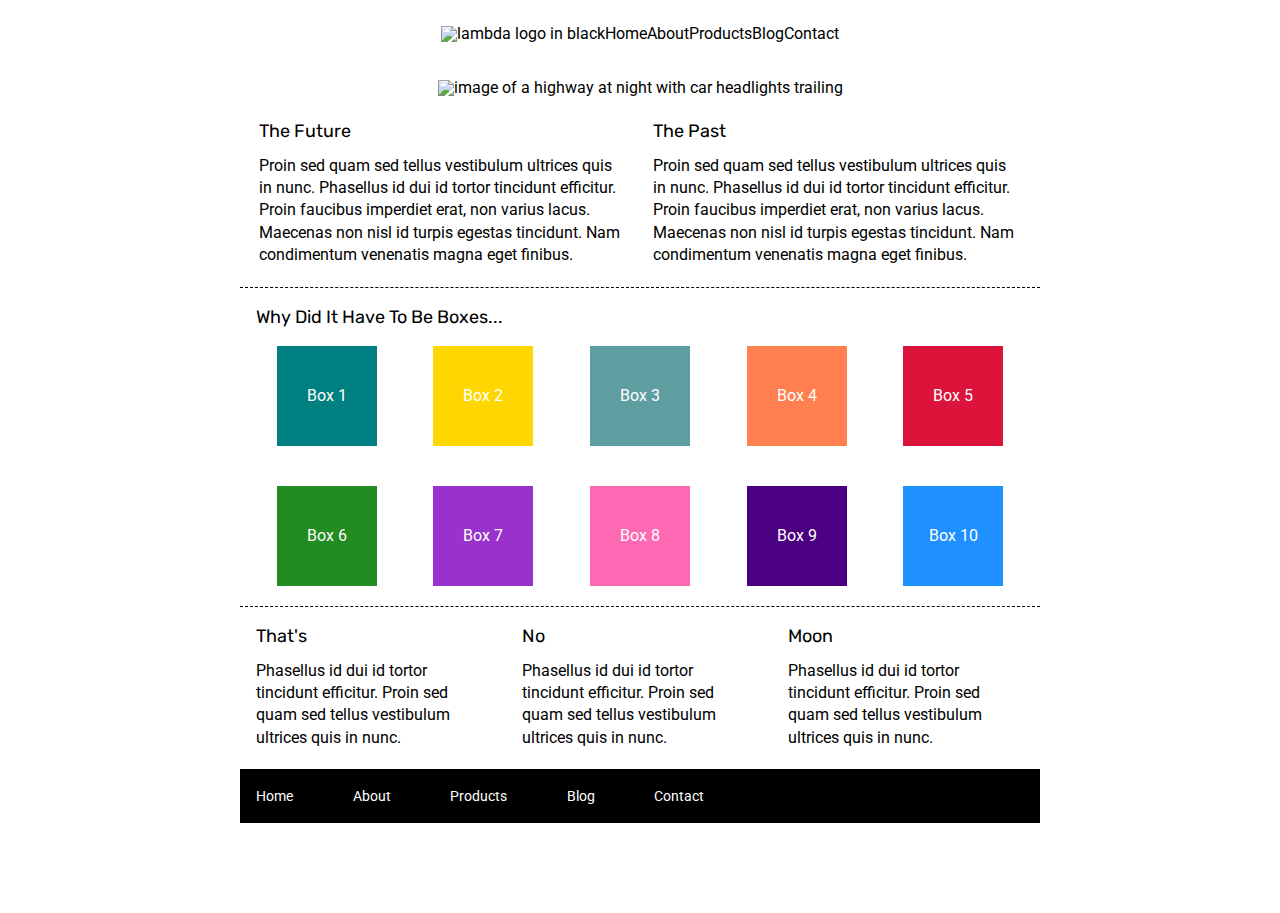
==== index.html @ 368d9b3e "finished linking about.html and the HTML" ====
<!doctype html>

<html lang="en">
<head>
  <meta charset="utf-8">

  <title>Sprint Challenge - Home</title>

  <link href="https://fonts.googleapis.com/css?family=Roboto|Rubik" rel="stylesheet">
  <link rel="stylesheet" href="style/index.css">

</head>

<body>
    
    <header>
        <div class="logo">
            <img src="assets/lambda-black.png" alt="lambda logo in black"/>
        </div>
        <nav>

            <a href="">Home</a>

            <a href="about.html">About</a>

            <a href="">Products</a>

            <a href="">Blog</a>

            <a href="">Contact</a>

        </nav>

          
    </header>
    <div class="header-img">
        <img src="assets/jumbo.jpg" alt="image of a highway at night with car headlights trailing"/>
    </div>  
    <div class="container">
   
        <section class="top-content">
            <div class="text-container">
                <h2>The Future</h2>
                <p>Proin sed quam sed tellus vestibulum ultrices quis in nunc. Phasellus id dui id tortor tincidunt efficitur. Proin faucibus imperdiet erat, non varius lacus. Maecenas non nisl id turpis egestas tincidunt. Nam condimentum venenatis magna eget finibus.</p>
            </div>
            <div class="text-container">
                <h2>The Past</h2>
                <p>Proin sed quam sed tellus vestibulum ultrices quis in nunc. Phasellus id dui id tortor tincidunt efficitur. Proin faucibus imperdiet erat, non varius lacus. Maecenas non nisl id turpis egestas tincidunt. Nam condimentum venenatis magna eget finibus.</p>
            </div>
        </section>
        
        <section class="middle-content">
        
            <h2>Why Did It Have To Be Boxes...</h2>
            
            <div class="boxes">
                <div class="box" id="box1">Box 1</div>
                <div class="box" id="box2">Box 2</div>
                <div class="box" id="box3">Box 3</div>
                <div class="box" id="box4">Box 4</div>
                <div class="box" id="box5">Box 5</div>
                <div class="box" id="box6">Box 6</div>
                <div class="box" id="box7">Box 7</div>
                <div class="box" id="box8">Box 8</div>
                <div class="box" id="box9">Box 9</div>
                <div class="box" id="box10">Box 10</div>
            </div>
        
        </section>

        <section class="bottom-content">

            <div class="text-container">
                <h2>That's</h2>
                <p>Phasellus id dui id tortor tincidunt efficitur. Proin sed quam sed tellus vestibulum ultrices quis in nunc.</p>
            </div>
            <div class="text-container">
                <h2>No</h2>
                <p>Phasellus id dui id tortor tincidunt efficitur. Proin sed quam sed tellus vestibulum ultrices quis in nunc.</p>
            </div>
            <div class="text-container">
                <h2>Moon</h2>
                <p>Phasellus id dui id tortor tincidunt efficitur. Proin sed quam sed tellus vestibulum ultrices quis in nunc.</p>
            </div>

        </section>
        
        <footer>
            <nav>
                <a href="#">Home</a>
                <a href="#">About</a>
                <a href="#">Products</a>
                <a href="#">Blog</a>
                <a href="#">Contact</a>
            </nav>
        </footer>
    </div><!-- container -->        
</body>
</html>
---- style/index.css ----
/* http://meyerweb.com/eric/tools/css/reset/ 
   v2.0 | 20110126
   License: none (public domain)
*/

html, body, div, span, applet, object, iframe,
h1, h2, h3, h4, h5, h6, p, blockquote, pre,
a, abbr, acronym, address, big, cite, code,
del, dfn, em, img, ins, kbd, q, s, samp,
small, strike, strong, sub, sup, tt, var,
b, u, i, center,
dl, dt, dd, ol, ul, li,
fieldset, form, label, legend,
table, caption, tbody, tfoot, thead, tr, th, td,
article, aside, canvas, details, embed, 
figure, figcaption, footer, header, hgroup, 
menu, nav, output, ruby, section, summary,
time, mark, audio, video {
	margin: 0;
	padding: 0;
	border: 0;
	font-size: 100%;
	font: inherit;
	vertical-align: baseline;
}
/* HTML5 display-role reset for older browsers */
article, aside, details, figcaption, figure, 
footer, header, hgroup, menu, nav, section {
	display: block;
}
body {
	line-height: 1;
}
ol, ul {
	list-style: none;
}
blockquote, q {
	quotes: none;
}
blockquote:before, blockquote:after,
q:before, q:after {
	content: '';
	content: none;
}
table {
	border-collapse: collapse;
	border-spacing: 0;
}

* {
    box-sizing: border-box;
}

html, body {
    height: 100%;
    font-family: 'Roboto', sans-serif;
}

h1, h2, h3, h4, h5 {
    font-size: 18px;
    margin-bottom: 15px;
    font-family: 'Rubik', sans-serif;
}

p {
    line-height: 1.4;
}

header {

    display: flex;
    justify-content: center;
    margin: 1%;
    padding: 1%;
}

.logo {

    justify-content: flex-start;

}

nav {
    display: flex;
    

}

nav a {

    text-decoration: none;
    color: black;
}

.header-img {
    display: flex;
    justify-content: center;
    margin: 2%;
}

.container {
    width: 800px;
    margin: 0 auto;
}

.top-content {
    display: flex;
    flex-wrap: wrap;
    justify-content: space-evenly;
    margin-bottom: 20px;
    border-bottom: 1px dashed black;
}

.top-content .text-container {
    width: 48%;
    padding: 0 1%;
    padding-bottom: 20px;  
}

.middle-content {
    margin-bottom: 20px;
    border-bottom: 1px dashed black;
}

.middle-content h2 {
    padding: 0 2%;
    margin-bottom: 0;
}

.middle-content .boxes {
    display: flex;
    flex-wrap: wrap;
    justify-content: space-evenly;
}

.middle-content .boxes .box {
    width: 12.5%;
    height: 100px;
    margin: 20px 2.5%;
    color: white;
    display: flex;
    align-items: center;
    justify-content: center;
}

#box1 {

    background-color: teal ;
    
}

#box2 {

    background-color: gold ;
    
}

#box3 {

    background-color: cadetblue ;
    
}

#box4 {

    background-color: coral ;
    
}

#box5 {

    background-color: crimson ;
    
}

#box6 {

    background-color: forestgreen ;
    
}

#box7 {

    background-color: darkorchid ;
    
}

#box8 {

    background-color: hotpink ;
    
}


#box9 {

    background-color: indigo ;
    
}


#box10 {

    background-color: dodgerblue ;
    
}
.bottom-content {
    display: flex;
    margin: 0 2% 20px;
    justify-content: space-around;
}

.bottom-content .text-container {
    padding-right: 4%;
}

.bottom-content .text-container:last-child {
    padding-right: 0;
}

footer {
    width: 100%;
    background: black;
}

footer nav {
    width: 60%;
    display: flex;
    justify-content: space-between;
    align-items: center;
    padding: 20px 2%;
    font-size: 14px;
}

footer nav a {
    color: white;
    text-decoration: none;
}
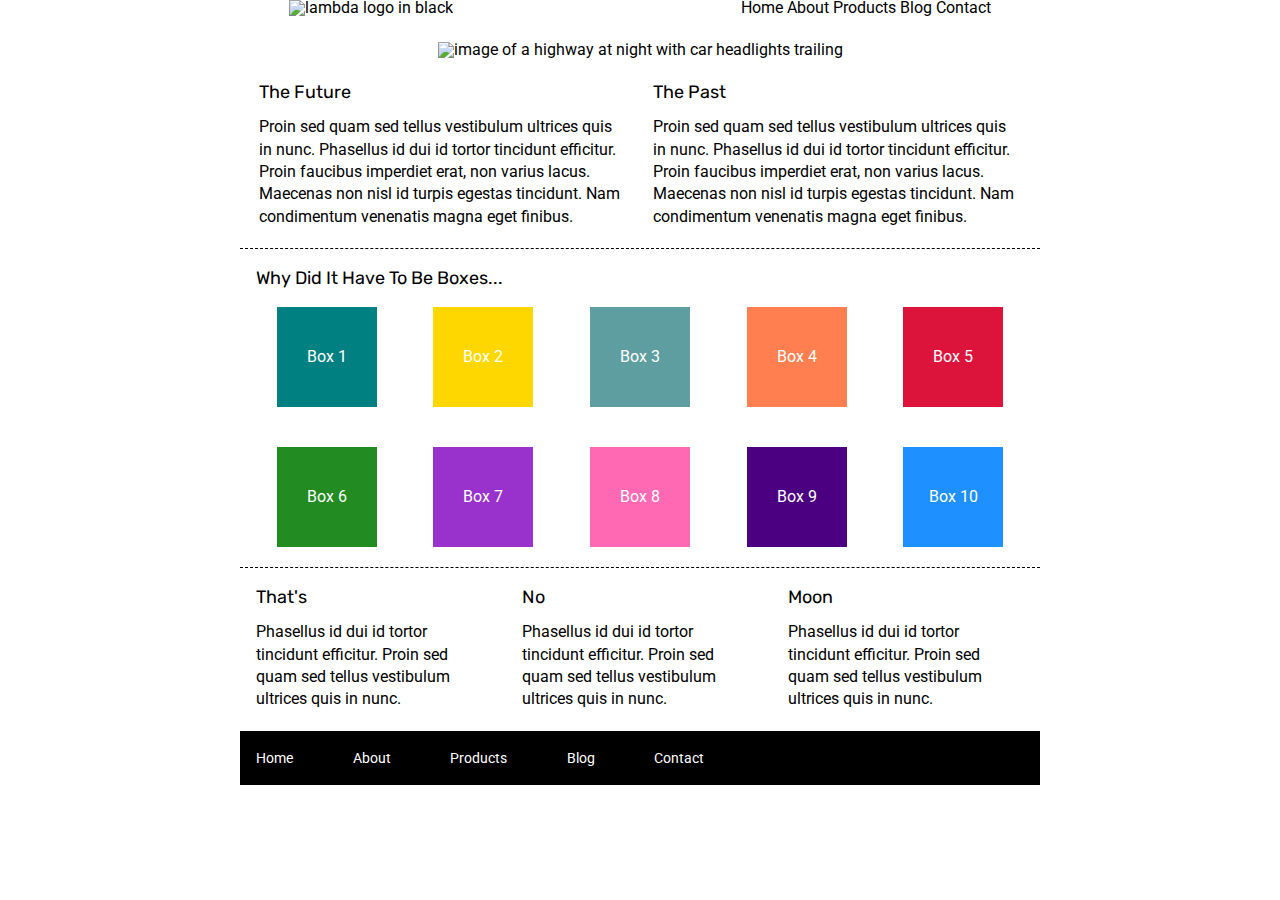
==== commit 6aa9164e: "first submission" ====
--- a/index.html
+++ b/index.html
@@ -1,12 +1,15 @@
 <!doctype html>
 
 <html lang="en">
+
 <head>
+
   <meta charset="utf-8">
 
   <title>Sprint Challenge - Home</title>
 
   <link href="https://fonts.googleapis.com/css?family=Roboto|Rubik" rel="stylesheet">
+
   <link rel="stylesheet" href="style/index.css">
 
 </head>
@@ -14,39 +17,70 @@
 <body>
     
     <header>
+
         <div class="logo">
+
             <img src="assets/lambda-black.png" alt="lambda logo in black"/>
+
         </div>
+
         <nav>
 
-            <a href="">Home</a>
+            <a href="index.html" class="one">Home</a>
 
             <a href="about.html">About</a>
 
-            <a href="">Products</a>
+            <a href="products.html">Products</a>
 
-            <a href="">Blog</a>
+            <a href="blog.html">Blog</a>
 
-            <a href="">Contact</a>
+            <a href="contact.html">Contact</a>
 
         </nav>
 
           
     </header>
+
     <div class="header-img">
-        <img src="assets/jumbo.jpg" alt="image of a highway at night with car headlights trailing"/>
+
+        <img src="assets/jumbo.jpg" alt="image of a highway at night with car headlights 
+        
+        trailing"/>
+
     </div>  
+
     <div class="container">
    
         <section class="top-content">
+
             <div class="text-container">
+
                 <h2>The Future</h2>
-                <p>Proin sed quam sed tellus vestibulum ultrices quis in nunc. Phasellus id dui id tortor tincidunt efficitur. Proin faucibus imperdiet erat, non varius lacus. Maecenas non nisl id turpis egestas tincidunt. Nam condimentum venenatis magna eget finibus.</p>
+
+                <p>Proin sed quam sed tellus vestibulum ultrices quis in nunc. Phasellus id
+                    
+                dui id tortor tincidunt efficitur. Proin faucibus imperdiet erat, non 
+                    
+                varius lacus. Maecenas non nisl id turpis egestas tincidunt. Nam 
+                    
+                condimentum venenatis magna eget finibus.</p>
+
             </div>
+
             <div class="text-container">
+
                 <h2>The Past</h2>
-                <p>Proin sed quam sed tellus vestibulum ultrices quis in nunc. Phasellus id dui id tortor tincidunt efficitur. Proin faucibus imperdiet erat, non varius lacus. Maecenas non nisl id turpis egestas tincidunt. Nam condimentum venenatis magna eget finibus.</p>
+
+                <p>Proin sed quam sed tellus vestibulum ultrices quis in nunc. Phasellus id
+                    
+                dui id tortor tincidunt efficitur. Proin faucibus imperdiet erat, non
+                    
+                varius lacus. Maecenas non nisl id turpis egestas tincidunt. Nam 
+                    
+                condimentum venenatis magna eget finibus.</p>
+
             </div>
+
         </section>
         
         <section class="middle-content">
@@ -54,16 +88,27 @@
             <h2>Why Did It Have To Be Boxes...</h2>
             
             <div class="boxes">
+
                 <div class="box" id="box1">Box 1</div>
+
                 <div class="box" id="box2">Box 2</div>
+
                 <div class="box" id="box3">Box 3</div>
+
                 <div class="box" id="box4">Box 4</div>
+
                 <div class="box" id="box5">Box 5</div>
+
                 <div class="box" id="box6">Box 6</div>
+
                 <div class="box" id="box7">Box 7</div>
+
                 <div class="box" id="box8">Box 8</div>
+
                 <div class="box" id="box9">Box 9</div>
+
                 <div class="box" id="box10">Box 10</div>
+
             </div>
         
         </section>
@@ -71,29 +116,57 @@
         <section class="bottom-content">
 
             <div class="text-container">
+
                 <h2>That's</h2>
-                <p>Phasellus id dui id tortor tincidunt efficitur. Proin sed quam sed tellus vestibulum ultrices quis in nunc.</p>
+
+                <p>Phasellus id dui id tortor tincidunt efficitur. Proin sed quam sed 
+                    
+                tellus vestibulum ultrices quis in nunc.</p>
+
             </div>
+
             <div class="text-container">
+
                 <h2>No</h2>
-                <p>Phasellus id dui id tortor tincidunt efficitur. Proin sed quam sed tellus vestibulum ultrices quis in nunc.</p>
+
+                <p>Phasellus id dui id tortor tincidunt efficitur. Proin sed quam sed 
+                    
+                tellus vestibulum ultrices quis in nunc.</p>
+
             </div>
+
             <div class="text-container">
+
                 <h2>Moon</h2>
-                <p>Phasellus id dui id tortor tincidunt efficitur. Proin sed quam sed tellus vestibulum ultrices quis in nunc.</p>
+
+                <p>Phasellus id dui id tortor tincidunt efficitur. Proin sed quam sed 
+                    
+                tellus vestibulum ultrices quis in nunc.</p>
+
             </div>
 
         </section>
         
         <footer>
+
             <nav>
-                <a href="#">Home</a>
-                <a href="#">About</a>
-                <a href="#">Products</a>
-                <a href="#">Blog</a>
-                <a href="#">Contact</a>
+
+                <a href="index.html">Home</a>
+
+                <a href="about.html">About</a>
+
+                <a href="products.html">Products</a>
+
+                <a href="blog.html">Blog</a>
+
+                <a href="contact.html">Contact</a>
+
             </nav>
+
         </footer>
-    </div><!-- container -->        
+
+    </div><!-- container -->  
+
 </body>
+
 </html>--- a/style/index.css
+++ b/style/index.css
@@ -1,238 +1,458 @@
 /* http://meyerweb.com/eric/tools/css/reset/ 
+
    v2.0 | 20110126
+
    License: none (public domain)
+
 */
 
 html, body, div, span, applet, object, iframe,
+
 h1, h2, h3, h4, h5, h6, p, blockquote, pre,
+
 a, abbr, acronym, address, big, cite, code,
+
 del, dfn, em, img, ins, kbd, q, s, samp,
+
 small, strike, strong, sub, sup, tt, var,
+
 b, u, i, center,
+
 dl, dt, dd, ol, ul, li,
+
 fieldset, form, label, legend,
+
 table, caption, tbody, tfoot, thead, tr, th, td,
+
 article, aside, canvas, details, embed, 
+
 figure, figcaption, footer, header, hgroup, 
+
 menu, nav, output, ruby, section, summary,
+
 time, mark, audio, video {
-	margin: 0;
-	padding: 0;
-	border: 0;
-	font-size: 100%;
-	font: inherit;
-	vertical-align: baseline;
-}
+
+    margin: 0;
+    
+    padding: 0;
+    
+    border: 0;
+    
+    font-size: 100%;
+    
+    font: inherit;
+    
+    vertical-align: baseline;
+    
+}
+
 /* HTML5 display-role reset for older browsers */
+
 article, aside, details, figcaption, figure, 
+
 footer, header, hgroup, menu, nav, section {
-	display: block;
-}
+
+    display: block;
+    
+}
+
 body {
-	line-height: 1;
-}
+
+    line-height: 1;
+    
+}
+
 ol, ul {
-	list-style: none;
-}
+
+    list-style: none;
+    
+}
+
 blockquote, q {
-	quotes: none;
-}
+
+    quotes: none;
+    
+}
+
 blockquote:before, blockquote:after,
+
 q:before, q:after {
-	content: '';
-	content: none;
-}
+    content: '';
+    
+    content: none;
+
+}
+
 table {
-	border-collapse: collapse;
-	border-spacing: 0;
+
+    border-collapse: collapse;
+    
+    border-spacing: 0;
+    
 }
 
 * {
+
     box-sizing: border-box;
+
 }
 
 html, body {
+
     height: 100%;
+
     font-family: 'Roboto', sans-serif;
+
 }
 
 h1, h2, h3, h4, h5 {
+
     font-size: 18px;
+
     margin-bottom: 15px;
+
     font-family: 'Rubik', sans-serif;
+
 }
 
 p {
+
     line-height: 1.4;
+
 }
 
 header {
 
     display: flex;
+
+    justify-content: space-evenly;
+
+    align-items: baseline;
+
+}
+
+.logo {
+
+    justify-content: flex-start;
+
+}
+
+nav a {
+
+    justify-content: space-evenly;
+
+    text-decoration: none;
+
+    color: black;
+
+}
+
+.header-img {
+
+    display: flex;
+
     justify-content: center;
-    margin: 1%;
-    padding: 1%;
-}
-
-.logo {
-
-    justify-content: flex-start;
-
-}
-
-nav {
-    display: flex;
-    
-
-}
-
-nav a {
+
+    margin: 2%;
+
+}
+
+.container {
+
+    width: 800px;
+
+    margin: 0 auto;
+
+}
+
+.top-content {
+
+    display: flex;
+
+    flex-wrap: wrap;
+
+    justify-content: space-evenly;
+
+    margin-bottom: 20px;
+
+    border-bottom: 1px dashed black;
+
+}
+
+.top-content .text-container {
+
+    width: 48%;
+
+    padding: 0 1%;
+
+    padding-bottom: 20px;  
+
+}
+
+.middle-content {
+
+    margin-bottom: 20px;
+
+    border-bottom: 1px dashed black;
+
+}
+
+.middle-content h2 {
+
+    padding: 0 2%;
+
+    margin-bottom: 0;
+
+}
+
+.middle-content .boxes {
+
+    display: flex;
+
+    flex-wrap: wrap;
+
+    justify-content: space-evenly;
+
+}
+
+.middle-content .boxes .box {
+
+    width: 12.5%;
+
+    height: 100px;
+
+    margin: 20px 2.5%;
+
+    color: white;
+
+    display: flex;
+
+    align-items: center;
+
+    justify-content: center;
+
+}
+
+#box1 {
+
+    background-color: teal ;
+    
+}
+
+#box2 {
+
+    background-color: gold ;
+    
+}
+
+#box3 {
+
+    background-color: cadetblue ;
+    
+}
+
+#box4 {
+
+    background-color: coral ;
+    
+}
+
+#box5 {
+
+    background-color: crimson ;
+    
+}
+
+#box6 {
+
+    background-color: forestgreen ;
+    
+}
+
+#box7 {
+
+    background-color: darkorchid ;
+    
+}
+
+#box8 {
+
+    background-color: hotpink ;
+    
+}
+
+
+#box9 {
+
+    background-color: indigo ;
+    
+}
+
+
+#box10 {
+
+    background-color: dodgerblue ;
+    
+}
+
+.bottom-content {
+
+    display: flex;
+
+    margin: 0 2% 20px;
+
+    justify-content: space-around;
+
+}
+
+.bottom-content .text-container {
+
+    padding-right: 4%;
+
+}
+
+.bottom-content .text-container:last-child {
+
+    padding-right: 0;
+
+}
+
+footer {
+
+    width: 100%;
+
+    background: black;
+
+}
+
+footer nav {
+
+    width: 60%;
+
+    display: flex;
+
+    justify-content: space-between;
+
+    align-items: center;
+
+    padding: 20px 2%;
+
+    font-size: 14px;
+
+}
+
+footer nav a {
+
+    color: white;
 
     text-decoration: none;
-    color: black;
-}
-
-.header-img {
-    display: flex;
-    justify-content: center;
-    margin: 2%;
-}
-
-.container {
-    width: 800px;
-    margin: 0 auto;
-}
-
-.top-content {
-    display: flex;
-    flex-wrap: wrap;
-    justify-content: space-evenly;
-    margin-bottom: 20px;
-    border-bottom: 1px dashed black;
-}
-
-.top-content .text-container {
-    width: 48%;
-    padding: 0 1%;
-    padding-bottom: 20px;  
-}
-
-.middle-content {
-    margin-bottom: 20px;
-    border-bottom: 1px dashed black;
-}
-
-.middle-content h2 {
-    padding: 0 2%;
-    margin-bottom: 0;
-}
-
-.middle-content .boxes {
-    display: flex;
-    flex-wrap: wrap;
-    justify-content: space-evenly;
-}
-
-.middle-content .boxes .box {
-    width: 12.5%;
-    height: 100px;
-    margin: 20px 2.5%;
-    color: white;
-    display: flex;
-    align-items: center;
-    justify-content: center;
-}
-
-#box1 {
-
-    background-color: teal ;
-    
-}
-
-#box2 {
-
-    background-color: gold ;
-    
-}
-
-#box3 {
-
-    background-color: cadetblue ;
-    
-}
-
-#box4 {
-
-    background-color: coral ;
-    
-}
-
-#box5 {
-
-    background-color: crimson ;
-    
-}
-
-#box6 {
-
-    background-color: forestgreen ;
-    
-}
-
-#box7 {
-
-    background-color: darkorchid ;
-    
-}
-
-#box8 {
-
-    background-color: hotpink ;
-    
-}
-
-
-#box9 {
-
-    background-color: indigo ;
-    
-}
-
-
-#box10 {
-
-    background-color: dodgerblue ;
-    
-}
-.bottom-content {
-    display: flex;
-    margin: 0 2% 20px;
-    justify-content: space-around;
-}
-
-.bottom-content .text-container {
-    padding-right: 4%;
-}
-
-.bottom-content .text-container:last-child {
-    padding-right: 0;
-}
-
-footer {
-    width: 100%;
-    background: black;
-}
-
-footer nav {
-    width: 60%;
-    display: flex;
-    justify-content: space-between;
-    align-items: center;
-    padding: 20px 2%;
-    font-size: 14px;
-}
-
-footer nav a {
-    color: white;
-    text-decoration: none;
-}+
+}
+
+/*media queries*/
+
+/*max-width: 800px*/
+
+@media (max-width: 800px){
+
+    header {
+
+        flex-direction: column;
+
+        align-items: center;
+
+        justify-content: space-evenly;
+
+    }
+    
+    .logo {
+
+        margin-top: 1%;
+
+    }
+
+    nav {
+
+        margin-top: 1%;;
+
+    }
+
+    .header-img {
+
+        justify-content: center;
+
+    }
+
+    .top-content {
+
+        margin-right: 2%;
+
+    }
+
+    .boxes {
+
+        margin-right: 1%;
+
+    }
+
+}
+
+/*max-width: 500px*/
+
+@media (max-width: 500px) {
+
+    nav a {
+
+        display: flex;
+
+        flex-direction: column;
+
+        border: 1px solid grey;
+        
+    }
+
+    nav .one {
+
+        background-color: lightgrey;
+
+        color: black;
+        
+    }
+
+    .header-img {
+
+        width: 500px;
+
+    }
+
+    .container {
+
+        max-width: 500px;
+
+    }
+
+    .top-content {
+
+        flex-direction: column;
+
+        align-items: baseline;
+
+    }
+    
+    .boxes {
+
+        flex-direction: column;
+
+        align-items: center;
+
+        padding: 5%;
+        
+    }
+
+    #box5, #box6, #box7, #box8, #box9, #box10, .bottom-content, footer {
+
+        display: none;
+
+    }
+
+}    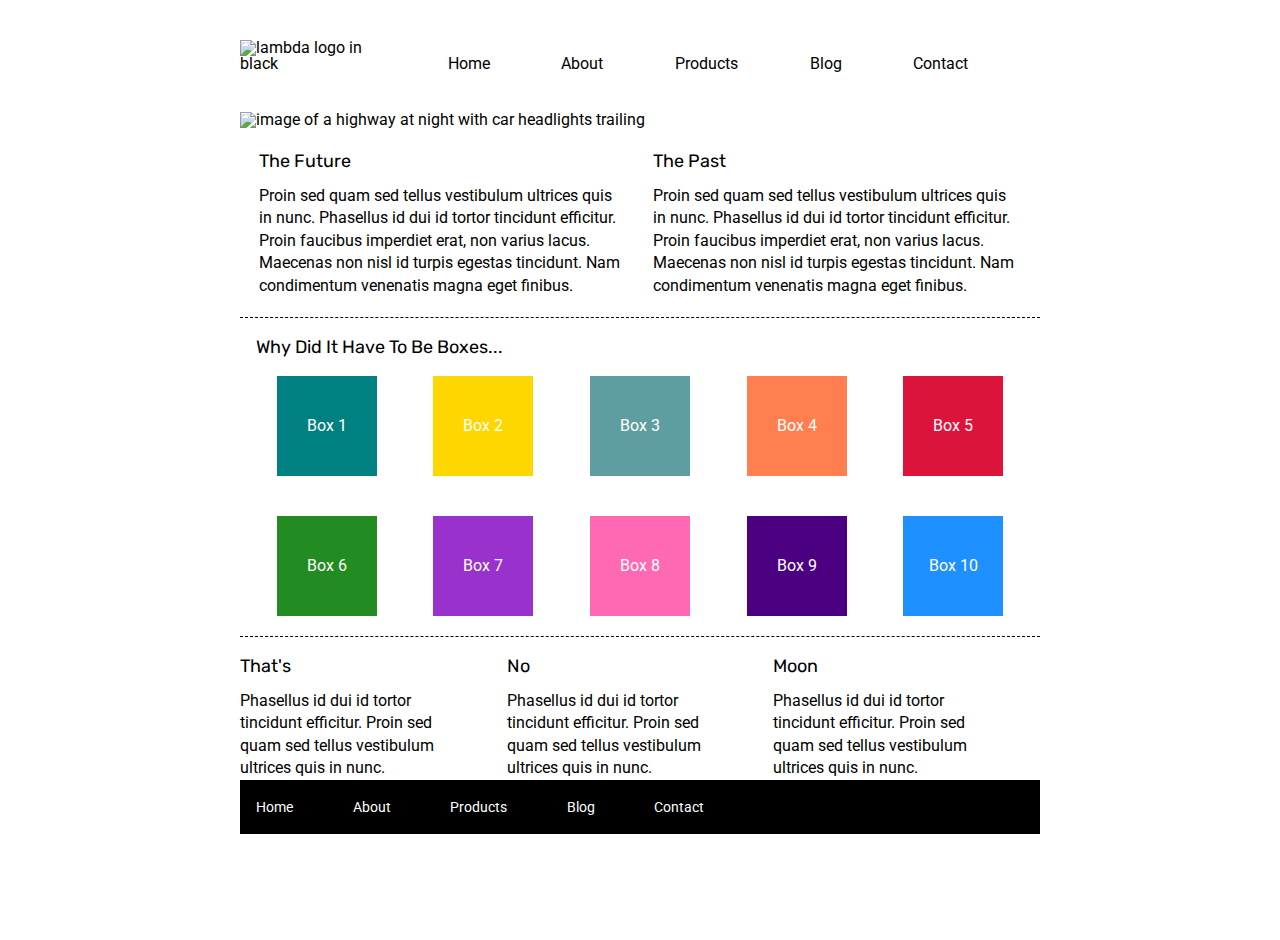
==== commit 84e6bc52: "hit mvp-submission two" ====
--- a/index.html
+++ b/index.html
@@ -15,78 +15,74 @@
 </head>
 
 <body>
-    
-    <header>
-
-        <div class="logo">
-
-            <img src="assets/lambda-black.png" alt="lambda logo in black"/>
-
-        </div>
-
-        <nav>
-
-            <a href="index.html" class="one">Home</a>
-
-            <a href="about.html">About</a>
-
-            <a href="products.html">Products</a>
-
-            <a href="blog.html">Blog</a>
-
-            <a href="contact.html">Contact</a>
-
-        </nav>
-
-          
-    </header>
-
-    <div class="header-img">
-
-        <img src="assets/jumbo.jpg" alt="image of a highway at night with car headlights 
-        
-        trailing"/>
-
-    </div>  
 
     <div class="container">
-   
+
+        <header>
+
+            <div class="logo">
+
+                <img src="assets/lambda-black.png" alt="lambda logo in black"/>
+
+            </div>
+
+            <nav>
+
+                <a href="index.html" class="one">Home</a>
+
+                <a href="about.html">About</a>
+
+                <a href="products.html" class="products">Products</a>
+
+                <a href="blog.html">Blog</a>
+
+                <a href="contact.html">Contact</a>
+
+            </nav>
+
+
+        </header>
+
+        <div class="header-img">
+            
+            <img src="assets/jumbo.jpg" alt="image of a highway at 
+            
+            night with car headlights trailing"/>
+
+        </div>  
+
         <section class="top-content">
 
             <div class="text-container">
 
                 <h2>The Future</h2>
+                
+                <p>Proin sed quam sed tellus vestibulum ultrices quis in nunc. Phasellus id dui id tortor tincidunt efficitur. Proin faucibus imperdiet erat, non 
 
-                <p>Proin sed quam sed tellus vestibulum ultrices quis in nunc. Phasellus id
-                    
-                dui id tortor tincidunt efficitur. Proin faucibus imperdiet erat, non 
-                    
-                varius lacus. Maecenas non nisl id turpis egestas tincidunt. Nam 
-                    
-                condimentum venenatis magna eget finibus.</p>
+                varius lacus. Maecenas non nisl id turpis egestas tincidunt. Nam condimentum venenatis magna eget finibus.</p>
 
             </div>
 
             <div class="text-container">
 
                 <h2>The Past</h2>
+                
+                <p>Proin sed quam sed tellus vestibulum ultrices quis in nunc. Phasellus id
 
-                <p>Proin sed quam sed tellus vestibulum ultrices quis in nunc. Phasellus id
-                    
                 dui id tortor tincidunt efficitur. Proin faucibus imperdiet erat, non
-                    
+
                 varius lacus. Maecenas non nisl id turpis egestas tincidunt. Nam 
-                    
+
                 condimentum venenatis magna eget finibus.</p>
 
             </div>
 
         </section>
-        
+
         <section class="middle-content">
-        
+
             <h2>Why Did It Have To Be Boxes...</h2>
-            
+
             <div class="boxes">
 
                 <div class="box" id="box1">Box 1</div>
@@ -110,7 +106,7 @@
                 <div class="box" id="box10">Box 10</div>
 
             </div>
-        
+
         </section>
 
         <section class="bottom-content">
@@ -118,9 +114,9 @@
             <div class="text-container">
 
                 <h2>That's</h2>
+                
+                <p>Phasellus id dui id tortor tincidunt efficitur. Proin sed quam sed 
 
-                <p>Phasellus id dui id tortor tincidunt efficitur. Proin sed quam sed 
-                    
                 tellus vestibulum ultrices quis in nunc.</p>
 
             </div>
@@ -128,9 +124,9 @@
             <div class="text-container">
 
                 <h2>No</h2>
+                
+                <p>Phasellus id dui id tortor tincidunt efficitur. Proin sed quam sed 
 
-                <p>Phasellus id dui id tortor tincidunt efficitur. Proin sed quam sed 
-                    
                 tellus vestibulum ultrices quis in nunc.</p>
 
             </div>
@@ -138,15 +134,15 @@
             <div class="text-container">
 
                 <h2>Moon</h2>
+                
+                <p>Phasellus id dui id tortor tincidunt efficitur. Proin sed quam sed 
 
-                <p>Phasellus id dui id tortor tincidunt efficitur. Proin sed quam sed 
-                    
                 tellus vestibulum ultrices quis in nunc.</p>
 
             </div>
 
         </section>
-        
+
         <footer>
 
             <nav>
@@ -165,8 +161,8 @@
 
         </footer>
 
-    </div><!-- container -->  
+    </div><!-- container -->         
 
 </body>
 
-</html>+</html> --- a/style/index.css
+++ b/style/index.css
@@ -1,9 +1,6 @@
 /* http://meyerweb.com/eric/tools/css/reset/ 
-
    v2.0 | 20110126
-
    License: none (public domain)
-
 */
 
 html, body, div, span, applet, object, iframe,
@@ -16,34 +13,30 @@
 
 small, strike, strong, sub, sup, tt, var,
 
-b, u, i, center,
-
-dl, dt, dd, ol, ul, li,
-
-fieldset, form, label, legend,
-
-table, caption, tbody, tfoot, thead, tr, th, td,
-
-article, aside, canvas, details, embed, 
-
-figure, figcaption, footer, header, hgroup, 
-
-menu, nav, output, ruby, section, summary,
+b, u, i, center, dl, dt, dd, ol, ul, li,
+
+fieldset, form, label, legend, table, caption, 
+
+tbody, tfoot, thead, tr, th, td, article, aside, 
+
+canvas, details, embed, figure, figcaption, footer,
+
+header, hgroup, menu, nav, output, ruby, section, summary,
 
 time, mark, audio, video {
 
     margin: 0;
-    
+
     padding: 0;
-    
+
     border: 0;
-    
+
     font-size: 100%;
-    
+
     font: inherit;
-    
+
     vertical-align: baseline;
-    
+
 }
 
 /* HTML5 display-role reset for older browsers */
@@ -53,32 +46,33 @@
 footer, header, hgroup, menu, nav, section {
 
     display: block;
-    
+
 }
 
 body {
 
     line-height: 1;
-    
+
 }
 
 ol, ul {
 
     list-style: none;
-    
+
 }
 
 blockquote, q {
 
     quotes: none;
-    
+
 }
 
 blockquote:before, blockquote:after,
 
 q:before, q:after {
+
     content: '';
-    
+
     content: none;
 
 }
@@ -86,9 +80,9 @@
 table {
 
     border-collapse: collapse;
-    
+
     border-spacing: 0;
-    
+
 }
 
 * {
@@ -125,227 +119,217 @@
 
     display: flex;
 
+    justify-content: space-between;
+    
+    align-items: baseline;
+
+    margin: 5% 0;
+
+}
+
+nav {
+
+    display: flex;
     justify-content: space-evenly;
-
-    align-items: baseline;
-
-}
-
-.logo {
-
-    justify-content: flex-start;
-
-}
-
+    width: 100%;
+
+}
 nav a {
 
+    
+
+    text-decoration: none;
+
+    color: black;
+
+}
+
+.header-img {
+
+    display: flex;
+
+    justify-content: center;
+
+    margin-bottom: 3%;
+
+}
+
+.header-img img{
+    width: 100%;
+ }
+
+.container {
+
+    width: 800px;
+
+    margin: 0 auto ;
+
+}
+
+.top-content {
+
+    display: flex;
+
+    flex-wrap: wrap;
+
     justify-content: space-evenly;
 
+    margin-bottom: 20px;
+
+    border-bottom: 1px dashed black;
+
+    width: 100%;
+
+}
+
+.top-content .text-container {
+
+    width: 48%;
+
+    padding: 0 1%;
+
+    padding-bottom: 20px;  
+
+}
+
+.middle-content {
+
+    margin-bottom: 20px;
+
+    border-bottom: 1px dashed black;
+
+}
+
+.middle-content h2 {
+
+    padding: 0 2%;
+
+    margin-bottom: 0;
+
+}
+
+.middle-content .boxes {
+
+    display: flex;
+
+    flex-wrap: wrap;
+
+    justify-content: space-evenly;
+
+}
+
+.middle-content .boxes .box {
+
+    width: 12.5%;
+
+    height: 100px;
+
+    margin: 20px 2.5%;
+
+    color: white;
+
+    display: flex;
+
+    align-items: center;
+
+    justify-content: center;
+
+}
+
+#box1 {
+    background-color: teal ;
+    
+}
+#box2 {
+    background-color: gold ;
+    
+}
+#box3 {
+    background-color: cadetblue ;
+    
+}
+#box4 {
+    background-color: coral ;
+    
+}
+#box5 {
+    background-color: crimson ;
+    
+}
+#box6 {
+    background-color: forestgreen ;
+    
+}
+#box7 {
+
+    background-color: darkorchid ;
+    
+}
+#box8 {
+    background-color: hotpink ;
+    
+}
+#box9 {
+    background-color: indigo ;
+    
+}
+#box10 {
+    background-color: dodgerblue ;
+
+}
+
+.bottom-content {
+
+    display: flex;
+
+    
+
+    justify-content: space-around;
+
+}
+
+.bottom-content .text-container {
+
+    padding-right: 4%;
+
+}
+
+.bottom-content .text-container:last-child {
+
+   
+
+}
+
+footer {
+
+    width: 100%;
+
+    background: black;
+
+}
+
+footer nav {
+
+    width: 60%;
+
+    display: flex;
+
+    justify-content: space-between;
+
+    align-items: center;
+
+    padding: 20px 2%;
+
+    font-size: 14px;
+
+}
+
+footer nav a {
+
+    color: white;
+
     text-decoration: none;
 
-    color: black;
-
-}
-
-.header-img {
-
-    display: flex;
-
-    justify-content: center;
-
-    margin: 2%;
-
-}
-
-.container {
-
-    width: 800px;
-
-    margin: 0 auto;
-
-}
-
-.top-content {
-
-    display: flex;
-
-    flex-wrap: wrap;
-
-    justify-content: space-evenly;
-
-    margin-bottom: 20px;
-
-    border-bottom: 1px dashed black;
-
-}
-
-.top-content .text-container {
-
-    width: 48%;
-
-    padding: 0 1%;
-
-    padding-bottom: 20px;  
-
-}
-
-.middle-content {
-
-    margin-bottom: 20px;
-
-    border-bottom: 1px dashed black;
-
-}
-
-.middle-content h2 {
-
-    padding: 0 2%;
-
-    margin-bottom: 0;
-
-}
-
-.middle-content .boxes {
-
-    display: flex;
-
-    flex-wrap: wrap;
-
-    justify-content: space-evenly;
-
-}
-
-.middle-content .boxes .box {
-
-    width: 12.5%;
-
-    height: 100px;
-
-    margin: 20px 2.5%;
-
-    color: white;
-
-    display: flex;
-
-    align-items: center;
-
-    justify-content: center;
-
-}
-
-#box1 {
-
-    background-color: teal ;
-    
-}
-
-#box2 {
-
-    background-color: gold ;
-    
-}
-
-#box3 {
-
-    background-color: cadetblue ;
-    
-}
-
-#box4 {
-
-    background-color: coral ;
-    
-}
-
-#box5 {
-
-    background-color: crimson ;
-    
-}
-
-#box6 {
-
-    background-color: forestgreen ;
-    
-}
-
-#box7 {
-
-    background-color: darkorchid ;
-    
-}
-
-#box8 {
-
-    background-color: hotpink ;
-    
-}
-
-
-#box9 {
-
-    background-color: indigo ;
-    
-}
-
-
-#box10 {
-
-    background-color: dodgerblue ;
-    
-}
-
-.bottom-content {
-
-    display: flex;
-
-    margin: 0 2% 20px;
-
-    justify-content: space-around;
-
-}
-
-.bottom-content .text-container {
-
-    padding-right: 4%;
-
-}
-
-.bottom-content .text-container:last-child {
-
-    padding-right: 0;
-
-}
-
-footer {
-
-    width: 100%;
-
-    background: black;
-
-}
-
-footer nav {
-
-    width: 60%;
-
-    display: flex;
-
-    justify-content: space-between;
-
-    align-items: center;
-
-    padding: 20px 2%;
-
-    font-size: 14px;
-
-}
-
-footer nav a {
-
-    color: white;
-
-    text-decoration: none;
 
 }
 
@@ -364,7 +348,7 @@
         justify-content: space-evenly;
 
     }
-    
+
     .logo {
 
         margin-top: 1%;
@@ -385,13 +369,13 @@
 
     .top-content {
 
-        margin-right: 2%;
+        
 
     }
 
     .boxes {
 
-        margin-right: 1%;
+        
 
     }
 
@@ -401,14 +385,20 @@
 
 @media (max-width: 500px) {
 
+    nav {
+
+        flex-direction: column;
+        align-items: center;
+    }
     nav a {
 
         display: flex;
 
         flex-direction: column;
-
+        align-items: center;
+        width: 80%;
         border: 1px solid grey;
-        
+        border-radius: 10%;
     }
 
     nav .one {
@@ -416,43 +406,62 @@
         background-color: lightgrey;
 
         color: black;
-        
+
     }
 
     .header-img {
 
+        width: 100%;
+
+    }
+
+   
+    .container {
+
+        max-width: 500px;
+
+    }
+
+    .top-content {
+
+        flex-direction: column;
+
+        align-items: center;
+
         width: 500px;
 
     }
 
-    .container {
-
-        max-width: 500px;
-
-    }
-
-    .top-content {
-
-        flex-direction: column;
-
-        align-items: baseline;
-
-    }
-    
+    .text-container {
+
+        width: 90%;
+    }
     .boxes {
 
         flex-direction: column;
 
         align-items: center;
 
-        padding: 5%;
-        
-    }
-
-    #box5, #box6, #box7, #box8, #box9, #box10, .bottom-content, footer {
-
-        display: none;
-
-    }
-
-}    +        width: 100%;
+
+    }
+
+    .middle-content .boxes .box {
+
+        width: 21%;
+        height: 110px;
+    }
+
+    .bottom-content {
+
+        flex-direction: column;
+
+    }
+
+    footer {
+
+        align-content: center;
+
+    }
+
+}   